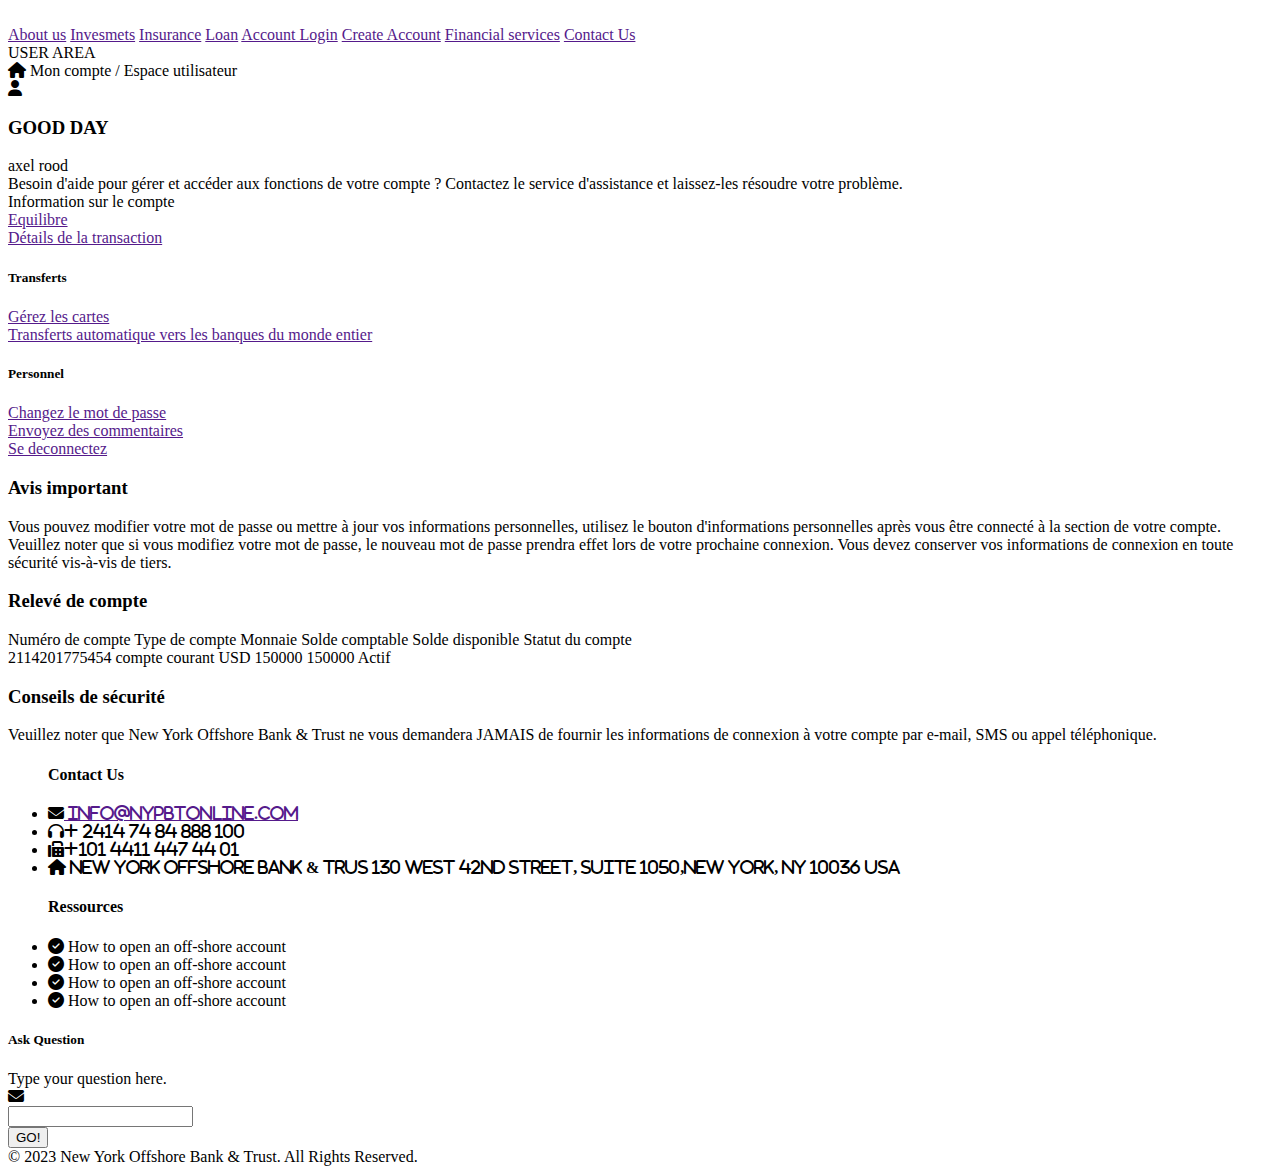
==== account.html @ 7268576a "add page account, signup, login, home" ====
<!DOCTYPE html>
<html lang="en">
<head>
    <meta charset="UTF-8">
    <meta http-equiv="X-UA-Compatible" content="IE=edge">
    <meta name="viewport" content="width=device-width, initial-scale=1.0">
    <link rel="stylesheet" href="https://cdnjs.cloudflare.com/ajax/libs/font-awesome/6.3.0/css/all.min.css">
    <link rel="stylesheet" href="css/account.css">
    <title>ACCOUNT</title>
</head>
<body>
    <header>
        <div class="header-head">
            <div class="header-head-part">
                <a href="../">
                    <img src="images/logo1.png" alt="" class="logo">
                </a>
            </div>
            <div class="header-head-part"></div>
              
            </div>
        </div>
    
        <nav>
            <a href="">About us</a>
            <a href="">Invesmets</a>
            <a href="">Insurance</a>
            <a href="">Loan</a>
            <a href="">Account Login</a>
            <a href="">Create Account</a>
            <a href="">Financial services</a>
            <a href="">Contact Us</a>
        </nav>
    </header>
    <div class="page-login page-name">USER AREA</div>
    <div class="infos-page">
        <div><i class="fa fa-home green-yellow" aria-hidden="true"></i> <span>Mon compte / Espace utilisateur</span></div>
    </div>
    
    <div class="page-account-container">
       <div class="left-container">
        <div class="green-top"></div>
        <div class="bloc-1 bloc left-container__part">
            <div class="bloc-1__content">
                <i class="fa fa-user" aria-hidden="true"></i>
                <h3>GOOD DAY</h3>
                <div class="nom-prenom">axel rood </div>
                <div class="text">
                    Besoin d'aide pour gérer et accéder aux fonctions de votre compte ? Contactez le service d'assistance
                     et laissez-les résoudre votre problème.
                </div>
            </div>
            <div>Information sur le compte</div>
            <div><a href="">Equilibre</a></div>
            <div><a href="">Détails de la transaction</a></div>
        </div>
        <div class="bloc-2 bloc left-container__part">
            <h5>Transferts</h5>
            <div><a href="">Gérez les cartes</a></div>
            <div><a href="">Transferts automatique vers les banques du monde entier</a></div>
        </div>
        <div class="bloc-3 bloc left-container__part">
            <h5>Personnel</h5>
            <div><a href="">Changez le mot de passe</a></div>
            <div><a href="">Envoyez des commentaires</a></div>
            <div><a href="">Se deconnectez</a></div>
        </div>
       </div>
       <div class="right-container">
            <div class="notice">
                <h3>Avis important</h3>
                Vous pouvez modifier votre mot de passe ou mettre à jour vos informations personnelles, utilisez le bouton d'informations personnelles
                 après vous être connecté à la section de votre compte. Veuillez noter que si vous modifiez votre mot de passe, 
                 le nouveau mot de passe prendra effet lors de votre prochaine connexion. Vous devez conserver vos informations de connexion 
                 en toute sécurité vis-à-vis de tiers.
            </div>
            <div class="releve">
                <h3>Relevé de compte</h3>
                <div class="releve-prev">
                    <span class="numero-compte">Numéro de compte</span> 
                    <span class="type-compte">Type de compte</span> 
                    <span class="monnaie">Monnaie</span>
                    <span class="solde-comptable">Solde comptable</span>
                    <span class="solde-dispo">Solde disponible</span>
                    <span class="statut-compte">Statut du compte</span>
                </div>
                <div class="releve-prev">
                    <span class="numero-compte">2114201775454</span> 
                    <span class="type-compte">compte courant</span> 
                    <span class="monnaie">USD</span>
                    <span class="solde-comptable">150000</span>
                    <span class="solde-dispo">150000</span>
                    <span class="statut-compte">Actif</span>
                </div>
                <div class="conseils">
                    <h3>Conseils de sécurité</h3>
                    <p>
                        Veuillez noter que New York Offshore Bank & Trust ne vous demandera JAMAIS de fournir les informations de connexion
                         à votre compte par e-mail, SMS ou appel téléphonique.
                    </p>
                </div>

            </div>
       </div>
    </div>
    <div class="container-bloc four-bloc">
        <div class="four-bloc__part">
            <ul>
                <h4>Contact Us</h4>
                <li><i class="fa fa-envelope" aria-hidden="true"><a href=""> info@nypbtonline.com</a></i></li>
                <li><i class="fa fa-headphones" aria-hidden="true"><span>+ 2414 74 84 888 100</span></i></li>
                <li><i class="fa fa-fax" aria-hidden="true"><span>+101 4411 447 44 01</span></i></li>
                <li><i class="fa fa-home" aria-hidden="true"><span> New York Offshore Bank & Trus 130 West 42nd Street, Suite 1050,New York, NY 10036 USA</span></i></li>
            </ul>
        </div>
        <div class="four-bloc__part">
            <ul>
                <h4>Ressources</h4>
                <li><i class="fa fa-check-circle" aria-hidden="true"></i><span> How to open an off-shore account</span></i></li>
                <li><i class="fa fa-check-circle" aria-hidden="true"></i><span> How to open an off-shore account</span></i></li>
                <li><i class="fa fa-check-circle" aria-hidden="true"></i><span> How to open an off-shore account</span></i></li>
                <li><i class="fa fa-check-circle" aria-hidden="true"></i><span> How to open an off-shore account</span></i></li>
            </ul>
        </div>
        <div class="four-bloc__part" >
            <h5>Ask Question</h5>
            <div>Type your question here.</div>
            <form action="" method="post" class="form-question">
                <div class="form-part">
                    <div class="enveloppe-container"><i class="fa fa-envelope" aria-hidden="true"></i></div>
                    <input type="text" name="" id="">
                    <div><button type="button" class="btn-go" >GO!</button></div>
                </div>
            </form>
        </div>
    </div>
    <footer>
        © 2023 New York Offshore Bank & Trust. All Rights Reserved.
    </footer>
</body>
</html>
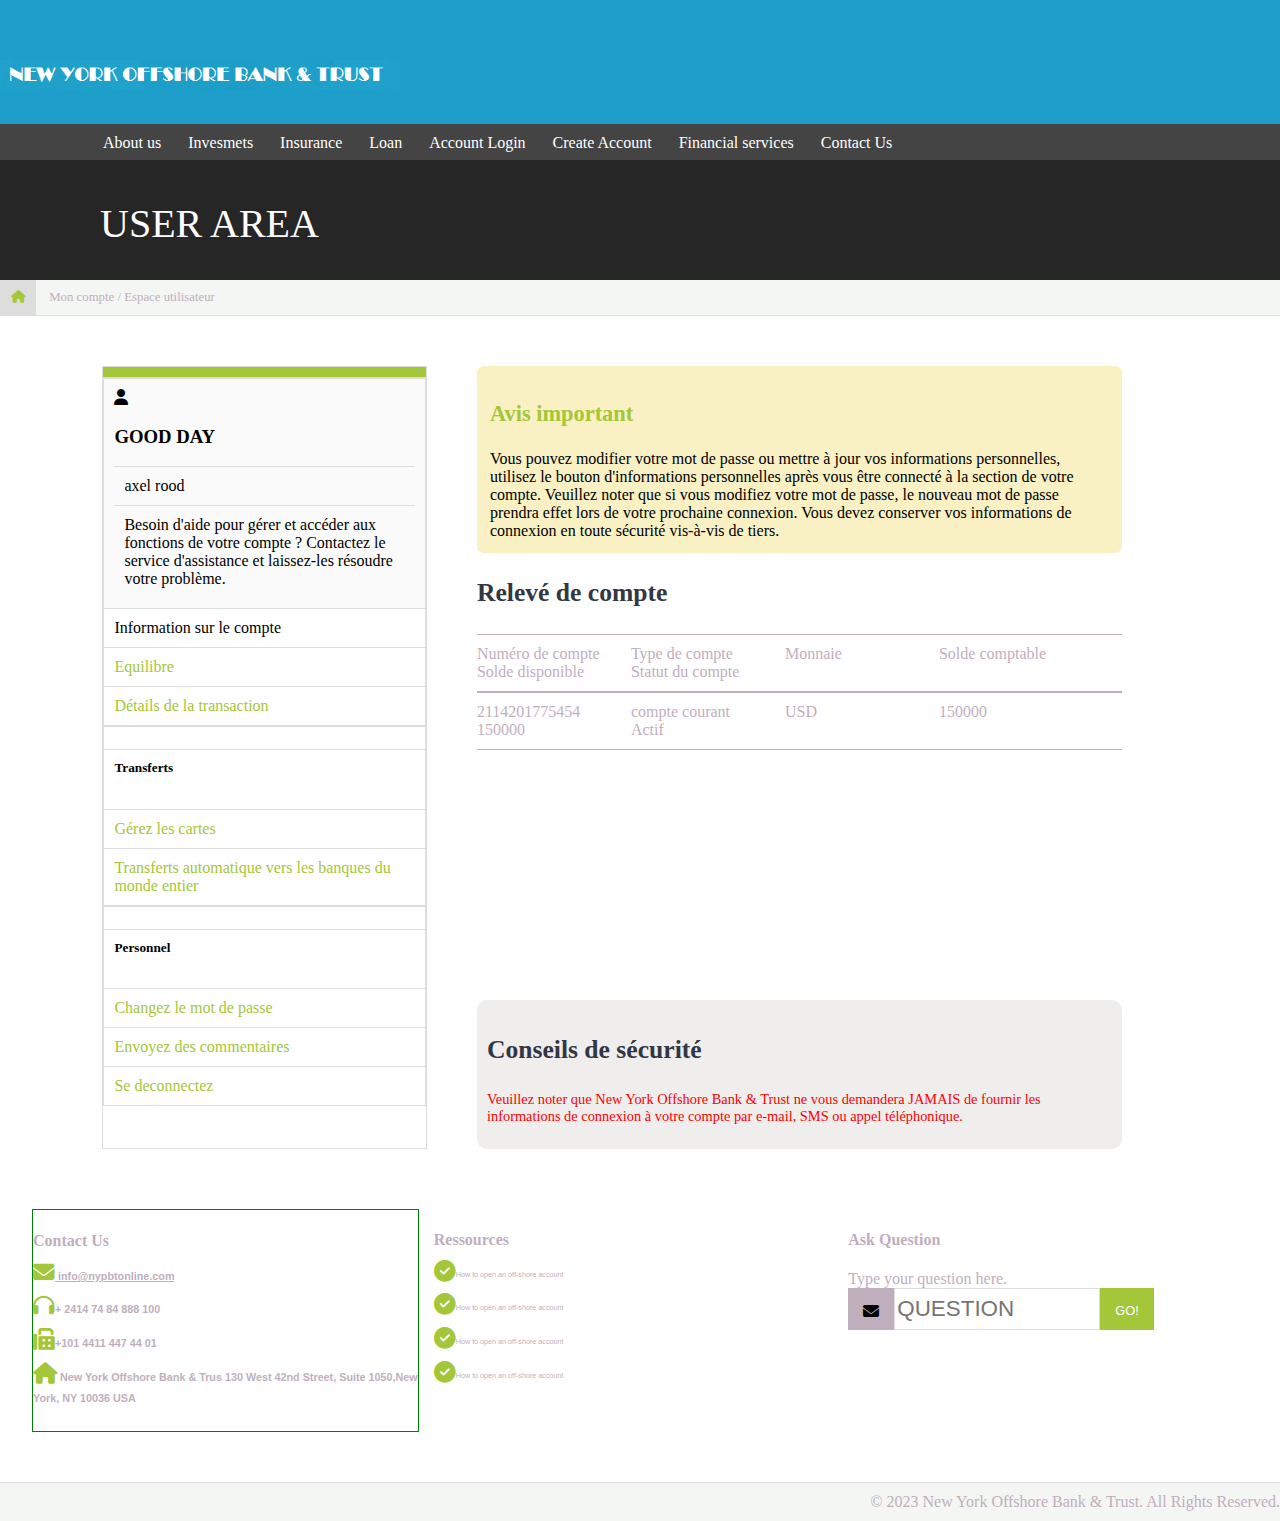
==== commit cedfbeba: "modif page account" ====
--- a/account.html
+++ b/account.html
@@ -5,6 +5,9 @@
     <meta http-equiv="X-UA-Compatible" content="IE=edge">
     <meta name="viewport" content="width=device-width, initial-scale=1.0">
     <link rel="stylesheet" href="https://cdnjs.cloudflare.com/ajax/libs/font-awesome/6.3.0/css/all.min.css">
+    <link rel="preconnect" href="https://fonts.googleapis.com">
+    <link rel="preconnect" href="https://fonts.gstatic.com" crossorigin>
+    <link href="https://fonts.googleapis.com/css2?family=Open+Sans:wght@300&display=swap" rel="stylesheet">
     <link rel="stylesheet" href="css/account.css">
     <title>ACCOUNT</title>
 </head>
@@ -26,8 +29,8 @@
             <a href="">Invesmets</a>
             <a href="">Insurance</a>
             <a href="">Loan</a>
-            <a href="">Account Login</a>
-            <a href="">Create Account</a>
+            <a href="login.html">Account Login</a>
+            <a href="signup.html">Create Account</a>
             <a href="">Financial services</a>
             <a href="">Contact Us</a>
         </nav>
@@ -50,17 +53,17 @@
                      et laissez-les résoudre votre problème.
                 </div>
             </div>
-            <div>Information sur le compte</div>
+            <div class="left-container__title">Information sur le compte</div>
             <div><a href="">Equilibre</a></div>
             <div><a href="">Détails de la transaction</a></div>
         </div>
         <div class="bloc-2 bloc left-container__part">
-            <h5>Transferts</h5>
-            <div><a href="">Gérez les cartes</a></div>
+            <h5 class="left-container__title">Transferts</h5>
+            <div><a href="cards.html">Gérez les cartes</a></div>
             <div><a href="">Transferts automatique vers les banques du monde entier</a></div>
         </div>
         <div class="bloc-3 bloc left-container__part">
-            <h5>Personnel</h5>
+            <h5 class="left-container__title">Personnel</h5>
             <div><a href="">Changez le mot de passe</a></div>
             <div><a href="">Envoyez des commentaires</a></div>
             <div><a href="">Se deconnectez</a></div>
@@ -104,7 +107,7 @@
        </div>
     </div>
     <div class="container-bloc four-bloc">
-        <div class="four-bloc__part">
+        <div class="four-bloc__part bloc-1">
             <ul>
                 <h4>Contact Us</h4>
                 <li><i class="fa fa-envelope" aria-hidden="true"><a href=""> info@nypbtonline.com</a></i></li>
@@ -113,7 +116,7 @@
                 <li><i class="fa fa-home" aria-hidden="true"><span> New York Offshore Bank & Trus 130 West 42nd Street, Suite 1050,New York, NY 10036 USA</span></i></li>
             </ul>
         </div>
-        <div class="four-bloc__part">
+        <div class="four-bloc__part bloc-2">
             <ul>
                 <h4>Ressources</h4>
                 <li><i class="fa fa-check-circle" aria-hidden="true"></i><span> How to open an off-shore account</span></i></li>
@@ -122,13 +125,13 @@
                 <li><i class="fa fa-check-circle" aria-hidden="true"></i><span> How to open an off-shore account</span></i></li>
             </ul>
         </div>
-        <div class="four-bloc__part" >
-            <h5>Ask Question</h5>
+        <div class="four-bloc__part bloc-3" >
+            <h4>Ask Question</h4>
             <div>Type your question here.</div>
             <form action="" method="post" class="form-question">
                 <div class="form-part">
                     <div class="enveloppe-container"><i class="fa fa-envelope" aria-hidden="true"></i></div>
-                    <input type="text" name="" id="">
+                    <input type="text" name="" id="" placeholder="QUESTION">
                     <div><button type="button" class="btn-go" >GO!</button></div>
                 </div>
             </form>
--- a/css/account.css
+++ b/css/account.css
@@ -0,0 +1,253 @@
+header{
+    background-color: rgb(30, 159, 201);
+    height: 150px;
+    margin: 0;
+}
+body{
+    margin: 0;
+    padding: 0;
+}
+img{
+    max-width: 99%;
+}
+.logo{
+    height: 30px;
+    width: 400px;
+    margin: 60px 50px 30px 0;
+}
+
+.green-yellow{
+    color: rgb(164, 198, 57);
+}
+nav{
+    background-color: rgb(68, 68, 68);
+    color: #fff;
+    display: block;
+    align-items: center;
+    justify-content: center;
+    padding: 0;
+    padding-left: 80px;
+    height: 170px;
+    margin-bottom: 15px;
+}
+nav a{
+    text-align: center;
+    align-items: center;
+    justify-content: center;
+    margin: 0;
+    margin-left: 23px;
+    margin-top: 10px;
+    color: #fff;
+    text-decoration: none;
+    display: inline;
+    display: inline-block;
+}
+footer{
+    margin: 50px 0 0 0;
+    border-top: 1px solid rgb(221, 221, 221);
+    background-color:rgb(244, 246, 243) ;
+    color: rgb(191, 175, 189);
+    text-align: right;
+    font-size: 0.8;
+    padding: 10px 0;
+}
+.infos-page{
+    border-bottom: 1px solid rgb(221, 221, 221);
+    margin: 0;
+    background-color: rgb(244, 246, 243);
+    color: rgb(191, 175, 189);
+    font-size: 0.8em;
+    
+}
+.infos-page span{
+    margin-left: 10px;
+}
+.infos-page i{
+    background-color: rgb(221, 221, 221);
+    padding: 11px;
+}
+.page-login.page-name{
+    background-color: rgb(38, 38, 38);
+    color: #fff;
+    font-size: 2.5em;
+    height: 80px;
+    padding-top: 40px;
+    margin-top: 10px;
+    padding-left: 100px;
+}
+
+
+.btn-login{
+    background-color: rgb(164, 198, 57);
+    color: #fff;
+    border: none;
+    position: relative;
+    left: 115px;
+    margin-bottom: 40px;
+    padding: 10px;
+}
+
+.left-container{
+    border:1px solid rgb(221, 221, 221);
+    width: 30%;
+    padding: 0;
+}
+.right-container{
+    margin-left: 50px;
+    width: 60%;
+}
+
+.page-account-container{
+    display: flex;
+    width: 84%;
+    margin: auto;
+    margin-top: 50px;
+}
+.four-bloc{
+    display: flex;
+    width: 95%;
+    margin: auto;
+    color: rgb(191, 175, 189);
+    margin-top: 60px;
+}
+.four-bloc__part{
+    margin: 0 auto;
+    width: 385px;
+    text-align: left;
+    padding: 0;
+    border: 0px solid yellow;
+}
+
+.enveloppe-container{
+    background-color: rgb(191, 175, 189);
+    padding: 15px;
+    height: 12px;
+}
+.enveloppe-container i{
+    color: #000;
+}
+.form-question span{
+    border: 1px solid blue;
+    display: inline-block;
+    position: relative;
+    bottom: 5px;
+}
+
+.four-bloc__part ul{
+    padding: 0;
+}
+.four-bloc__part li{
+    font-family: 'Courier New';
+    font-size: 0.9em;
+    margin: 12px 0;
+    list-style-type: none;
+    display: flex;
+}
+.form-question{
+    display: table;
+    border-collapse: separate;
+    border: 0px solid blue;
+}
+.four-bloc .form-part{
+    display: flex;
+}
+
+.four-bloc li a, .four-bloc span{
+    font-size: 0.5em;
+    color: rgb(191, 175, 189);
+    position: relative;
+    font-family: Arial;
+    
+}
+.four-bloc__part ul li i{
+    position: relative;
+    bottom: 9px;
+    color: rgb(164, 198, 57);
+    font-size: 1.5em;
+}
+.four-bloc form input{
+    height: 38px;
+    display: flex;
+    font-size: 1.4em;
+    border: none;
+    color: rgb(164, 198, 57);
+    position: relative;
+}
+.four-bloc__part form input{
+    border: 1px solid rgb(221, 221, 221);
+    width: 200px;
+}
+.four-bloc button{
+    background-color: rgb(164, 198, 57);
+    color: #fff;
+    border: none;
+    font-size: 0.8em;
+    padding: 15px;
+    height: 42px;
+}
+.notice{
+    
+    background-color: rgb(249, 240, 196);
+    padding: 13px;
+    border-radius: 7px;
+    -webkit-border-radius: 7px;
+    -moz-border-radius: 7px;
+    -ms-border-radius: 7px;
+    -o-border-radius: 7px;
+}
+.notice h3{
+    color: rgb(164, 198, 57);
+    font-size: 1.4em;
+}
+.releve-prev{
+    border-top: 1px solid rgb(191, 175, 189);
+    border-bottom: 1px solid rgb(191, 175, 189);
+    padding: 10px 0;
+    color: rgb(191, 175, 189);
+}
+.releve-prev span{
+    display: inline-block;
+    width: 150px;
+}
+.releve h3{
+    font-size: 1.6em;
+    color: rgb(50, 55, 68);
+}
+.conseils p{
+    color: red;
+    font-size: 0.9em;
+}
+.conseils{
+    background-color: rgb(240, 237, 237);
+    padding: 10px;
+    margin-top: 250px;
+    border-radius: 10px;
+    -webkit-border-radius: 10px;
+    -moz-border-radius: 10px;
+    -ms-border-radius: 10px;
+    -o-border-radius: 10px;
+}
+.bloc-1__content{
+    background-color: rgb(250, 250, 250);
+}
+.green-top{
+    background-color: rgb(164, 198, 57);
+    height: 10px;
+    margin: 0;
+}
+.bloc-1{
+    border: 1px solid green;
+    padding: 0;
+    margin: 0;
+}
+.bloc{
+    border: 1px solid rgb(221, 221, 221);
+}
+.bloc a{
+    color: rgb(164, 198, 57);
+    text-decoration: none;
+}
+.bloc div, .bloc h5{
+    border-top: 1px solid rgb(221, 221, 221);
+    padding: 10px;
+}
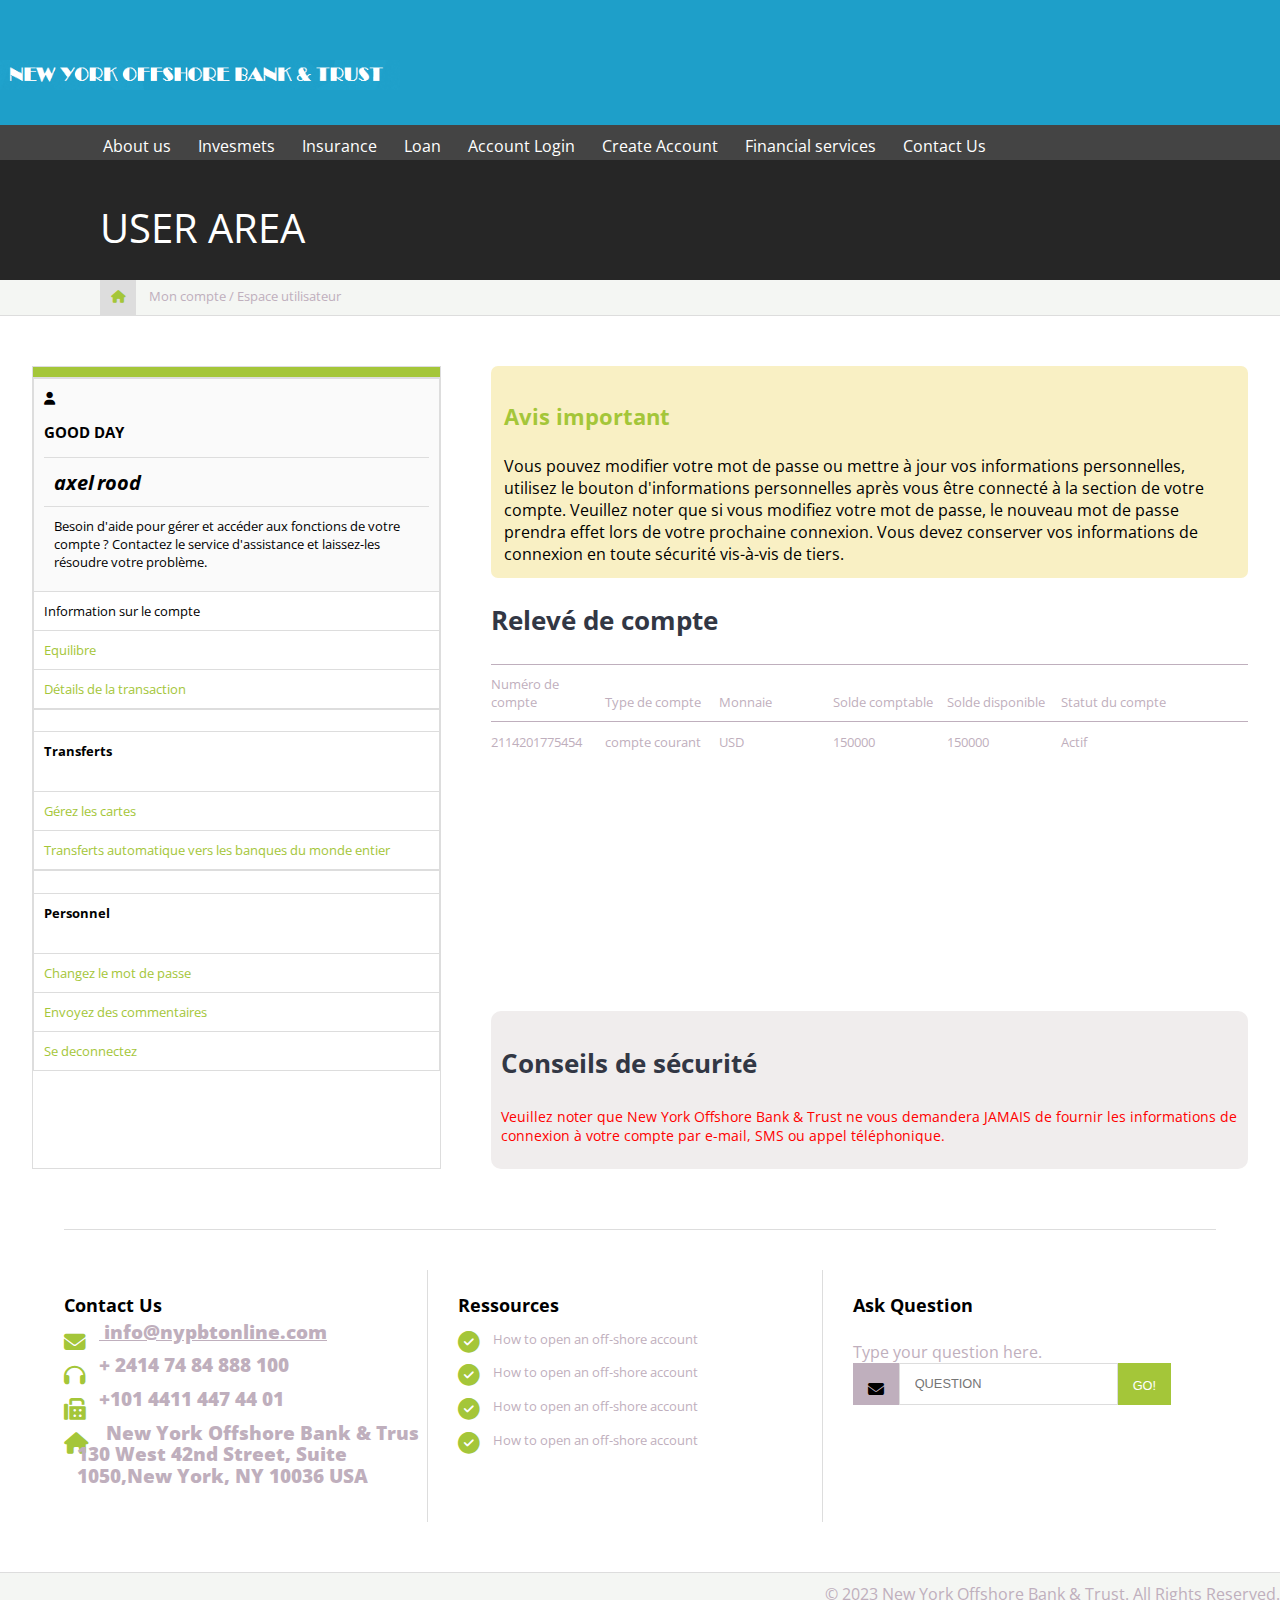
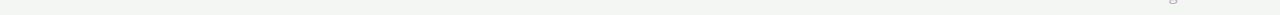
==== commit da05e1b8: "modif page transfert, login, account et login.php" ====
--- a/account.html
+++ b/account.html
@@ -15,7 +15,7 @@
     <header>
         <div class="header-head">
             <div class="header-head-part">
-                <a href="../">
+                <a href="./">
                     <img src="images/logo1.png" alt="" class="logo">
                 </a>
             </div>
@@ -29,8 +29,8 @@
             <a href="">Invesmets</a>
             <a href="">Insurance</a>
             <a href="">Loan</a>
-            <a href="login.html">Account Login</a>
-            <a href="signup.html">Create Account</a>
+            <a href="login.html" class="nav-link__login">Account Login</a>
+            <a href="signup.html" class="nav-link__signup">Create Account</a>
             <a href="">Financial services</a>
             <a href="">Contact Us</a>
         </nav>
@@ -47,7 +47,7 @@
             <div class="bloc-1__content">
                 <i class="fa fa-user" aria-hidden="true"></i>
                 <h3>GOOD DAY</h3>
-                <div class="nom-prenom">axel rood </div>
+                <div class="nom-prenom"> <span class="account_prenom">axel</span> <span class="account_nom">rood</span> </div>
                 <div class="text">
                     Besoin d'aide pour gérer et accéder aux fonctions de votre compte ? Contactez le service d'assistance
                      et laissez-les résoudre votre problème.
@@ -60,7 +60,7 @@
         <div class="bloc-2 bloc left-container__part">
             <h5 class="left-container__title">Transferts</h5>
             <div><a href="cards.html">Gérez les cartes</a></div>
-            <div><a href="">Transferts automatique vers les banques du monde entier</a></div>
+            <div><a href="transfert.html" class="link_transfert_page">Transferts automatique vers les banques du monde entier</a></div>
         </div>
         <div class="bloc-3 bloc left-container__part">
             <h5 class="left-container__title">Personnel</h5>
@@ -140,5 +140,35 @@
     <footer>
         © 2023 New York Offshore Bank & Trust. All Rights Reserved.
     </footer>
+
+    <script>
+        (function(e){
+            console.log(sessionStorage.getItem('id'))
+            if(id_account == '' || id_account === null){
+                window.location.replace('./home.html')
+            }
+            
+
+            var id_account = sessionStorage.getItem('id')
+            if(id_account){
+                document.querySelector('.link_transfert_page').setAttribute('href','transfert.html?id='+id_account)
+                var xhr = new XMLHttpRequest();
+                xhr.onreadystatechange = function(ev){
+                    if(xhr.readyState === 4){
+                        if(xhr.status === 200){
+                            var account = JSON.parse(xhr.responseText);
+                            document.querySelector('.account_prenom').innerHTML = account.last_name
+                            document.querySelector('.account_nom').innerHTML = account.middle_name
+                        }else{
+                            console.log('error')
+                        }
+                    }
+                }
+                xhr.open('GET','php/get_account.php?id_account='+id_account ,true );
+                xhr.setRequestHeader('X-Requested-With', 'xmlhttprequest');
+                xhr.send(null);
+            }
+        })();
+    </script>
 </body>
 </html>--- a/css/account.css
+++ b/css/account.css
@@ -6,6 +6,7 @@
 body{
     margin: 0;
     padding: 0;
+    font-family: 'Open Sans',sans-serif;
 }
 img{
     max-width: 99%;
@@ -50,6 +51,7 @@
     text-align: right;
     font-size: 0.8;
     padding: 10px 0;
+    font-family: 'Open Sans',sans-serif;
 }
 .infos-page{
     border-bottom: 1px solid rgb(221, 221, 221);
@@ -57,7 +59,7 @@
     background-color: rgb(244, 246, 243);
     color: rgb(191, 175, 189);
     font-size: 0.8em;
-    
+    padding-left: 100px;
 }
 .infos-page span{
     margin-left: 10px;
@@ -89,26 +91,59 @@
 
 .left-container{
     border:1px solid rgb(221, 221, 221);
-    width: 30%;
-    padding: 0;
+    width: 35%;
+    padding: 0;
+    font-family: 'Open Sans', sans-serif;
+    font-size: 0.8em;
+}
+.left-container__title{
+    font-size: 1.0em;
+}
+.left-container .bloc-2, .left-container .bloc-3{
+    padding-left: 0;
 }
 .right-container{
     margin-left: 50px;
-    width: 60%;
+    width: 65%;
 }
 
 .page-account-container{
     display: flex;
-    width: 84%;
+    width: 95%;
     margin: auto;
     margin-top: 50px;
 }
+
+.account_prenom, .account_nom{
+    font-size: 1.6em;
+    font-style: italic;
+    font-weight: bold;
+}
+
+.enveloppe-container{
+    background-color: rgb(191, 175, 189);
+    padding: 15px;
+    height: 12px;
+}
+.enveloppe-container i{
+    color: #000;
+}
+.form-question span{
+    border: 1px solid blue;
+    display: inline-block;
+    position: relative;
+    bottom: 5px;
+}
+
+/*four bloc four bloc four bloc four bloc four bloc four bloc four bloc */
 .four-bloc{
     display: flex;
-    width: 95%;
+    width: 90%;
     margin: auto;
     color: rgb(191, 175, 189);
     margin-top: 60px;
+    border-top: 1px solid rgb(221, 221, 221);
+    padding-top: 40px;
 }
 .four-bloc__part{
     margin: 0 auto;
@@ -117,27 +152,10 @@
     padding: 0;
     border: 0px solid yellow;
 }
-
-.enveloppe-container{
-    background-color: rgb(191, 175, 189);
-    padding: 15px;
-    height: 12px;
-}
-.enveloppe-container i{
-    color: #000;
-}
-.form-question span{
-    border: 1px solid blue;
-    display: inline-block;
-    position: relative;
-    bottom: 5px;
-}
-
 .four-bloc__part ul{
     padding: 0;
 }
 .four-bloc__part li{
-    font-family: 'Courier New';
     font-size: 0.9em;
     margin: 12px 0;
     list-style-type: none;
@@ -148,16 +166,19 @@
     border-collapse: separate;
     border: 0px solid blue;
 }
+
 .four-bloc .form-part{
     display: flex;
 }
 
 .four-bloc li a, .four-bloc span{
-    font-size: 0.5em;
-    color: rgb(191, 175, 189);
-    position: relative;
-    font-family: Arial;
-    
+    position: relative;
+    left: 13px;
+    bottom: 11px;
+    font-size: 0.9em;
+    color: rgb(191, 175, 189);
+    position: relative;
+    font-family: 'Open Sans',sans-serif;
 }
 .four-bloc__part ul li i{
     position: relative;
@@ -176,6 +197,8 @@
 .four-bloc__part form input{
     border: 1px solid rgb(221, 221, 221);
     width: 200px;
+    font-size: 0.8em;
+    padding-left: 15px;
 }
 .four-bloc button{
     background-color: rgb(164, 198, 57);
@@ -184,9 +207,17 @@
     font-size: 0.8em;
     padding: 15px;
     height: 42px;
-}
+    cursor: pointer;
+}
+button{
+    cursor: pointer;
+}
+.four-bloc h4{
+    color: #000;
+    font-size: 1.1em;
+}
+/*four bloc four bloc four bloc four bloc four bloc four bloc four bloc four bloc */
 .notice{
-    
     background-color: rgb(249, 240, 196);
     padding: 13px;
     border-radius: 7px;
@@ -199,15 +230,22 @@
     color: rgb(164, 198, 57);
     font-size: 1.4em;
 }
+.releve{
+    border: 0px solid orange;
+
+}
 .releve-prev{
     border-top: 1px solid rgb(191, 175, 189);
-    border-bottom: 1px solid rgb(191, 175, 189);
+    /*border-bottom: 1px solid rgb(191, 175, 189);*/
     padding: 10px 0;
     color: rgb(191, 175, 189);
+    font-size: 0.9em;
 }
 .releve-prev span{
     display: inline-block;
-    width: 150px;
+    width: 110px;
+    border: 0px solid black;
+    font-size: 0.9em;
 }
 .releve h3{
     font-size: 1.6em;
@@ -215,7 +253,8 @@
 }
 .conseils p{
     color: red;
-    font-size: 0.9em;
+    font-size: 0.875rem;
+    font-family: 'Open Sans', sans-serif;
 }
 .conseils{
     background-color: rgb(240, 237, 237);
@@ -227,6 +266,14 @@
     -ms-border-radius: 10px;
     -o-border-radius: 10px;
 }
+.conseils-cards{
+    position: relative;
+    bottom: 150px;
+}
+.aucune-cards{
+    color: rgb(191, 175, 189);
+    text-align: center;
+}
 .bloc-1__content{
     background-color: rgb(250, 250, 250);
 }
@@ -236,10 +283,11 @@
     margin: 0;
 }
 .bloc-1{
-    border: 1px solid green;
-    padding: 0;
-    margin: 0;
-}
+    border: 0px solid green;
+    padding: 0;
+    margin: 0;
+}
+
 .bloc{
     border: 1px solid rgb(221, 221, 221);
 }
@@ -251,3 +299,89 @@
     border-top: 1px solid rgb(221, 221, 221);
     padding: 10px;
 }
+.bloc-2, .bloc-3{
+    border-left: 1px solid rgb(221, 221, 221);
+    padding-left: 30px;
+}
+.form-modify-pass{
+    border: 0px solid black;
+    margin: 0 auto;
+}
+.form-modify-pass div{
+    border: 0px solid green;
+    margin: 20px 0;
+}
+.form-modify-pass label, .form-modify-pass input{
+    display: block;
+    width: 99%;
+    height: 30px;
+}
+.form-modify-pass input{
+    border: 1px s
+    olid rgb(221, 221, 221);
+    border-radius: 2px;
+    -webkit-border-radius: 2px;
+    -moz-border-radius: 2px;
+    -ms-border-radius: 2px;
+    -o-border-radius: 2px;
+}
+button{
+    cursor: pointer;
+}
+.form-modify-pass button{
+    background-color: rgb(164, 198, 57);
+    color: #fff;
+    width: 100%;
+    height: 30px;
+    border: none;
+    border-radius: 2px;
+    -webkit-border-radius: 2px;
+    -moz-border-radius: 2px;
+    -ms-border-radius: 2px;
+    -o-border-radius: 2px;
+}
+.form-modify-pass label{
+    font-family: 1.4em;
+    color: rgb(191, 175, 189);
+}
+.form-modify-pass h2{
+    width: auto;
+    border: 0px solid black;
+    position: relative;
+    right: 30px;
+}
+.form-transfert{
+    border: 0px solid black;
+    display: flexbox;
+}
+.form-transfert div{
+    display: flex;
+    margin: 20px 0;
+}
+.form-transfert label{
+    border: 0px solid red;
+    width: 250px;
+    text-align: right;
+    color: rgb(191, 175, 189);
+}
+.form-transfert input{
+    border: 1px solid rgb(221, 221, 221);
+    height: 30px;
+    width: 300px;
+    margin-left: 40px;
+}
+.form-transfert select{
+    width: 305px;
+    border: 1px solid rgb(221, 221, 221);
+    margin-left: 40px;
+    color: rgb(191, 175, 189);
+}
+.form-transfert button{
+    background-color: rgb(164, 198, 57);
+    color: #fff;
+    padding: 20px;
+    position: relative;
+    left: 290px;
+    width: 305px;
+    border: none;
+}